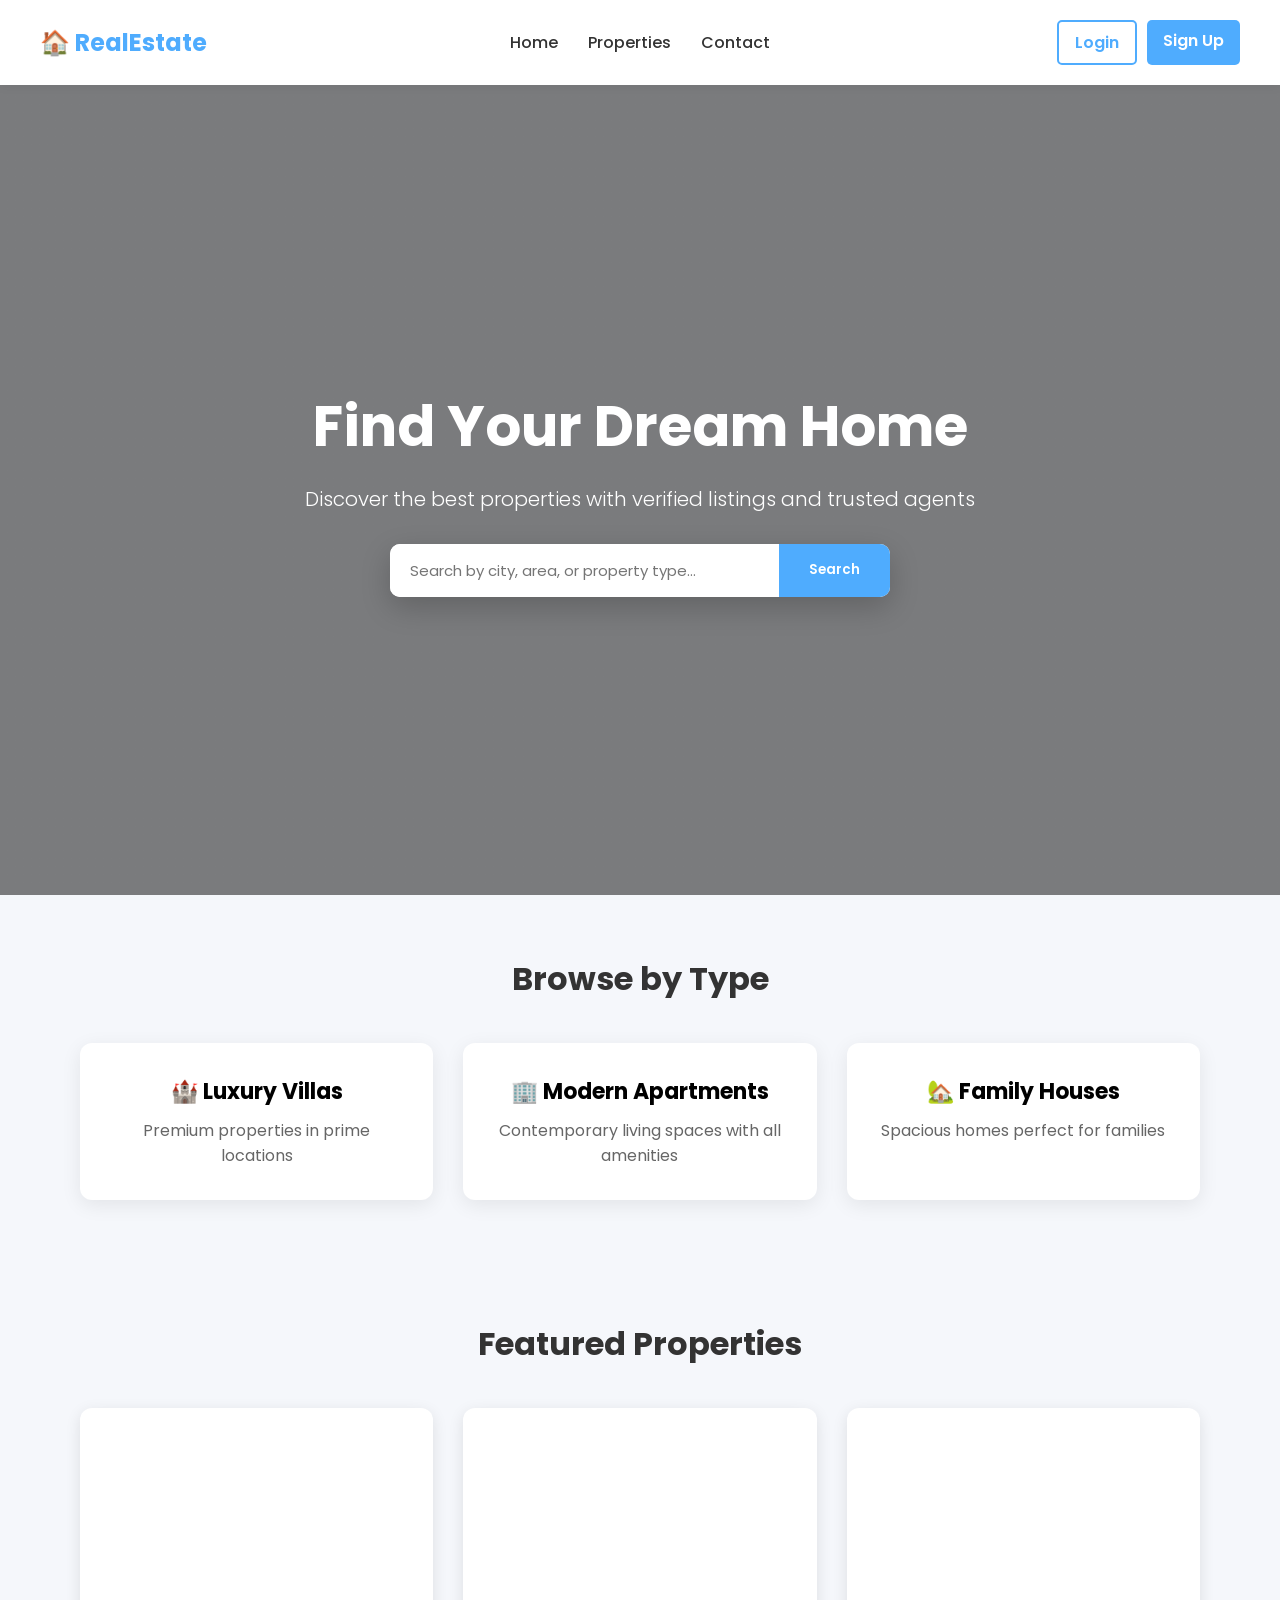
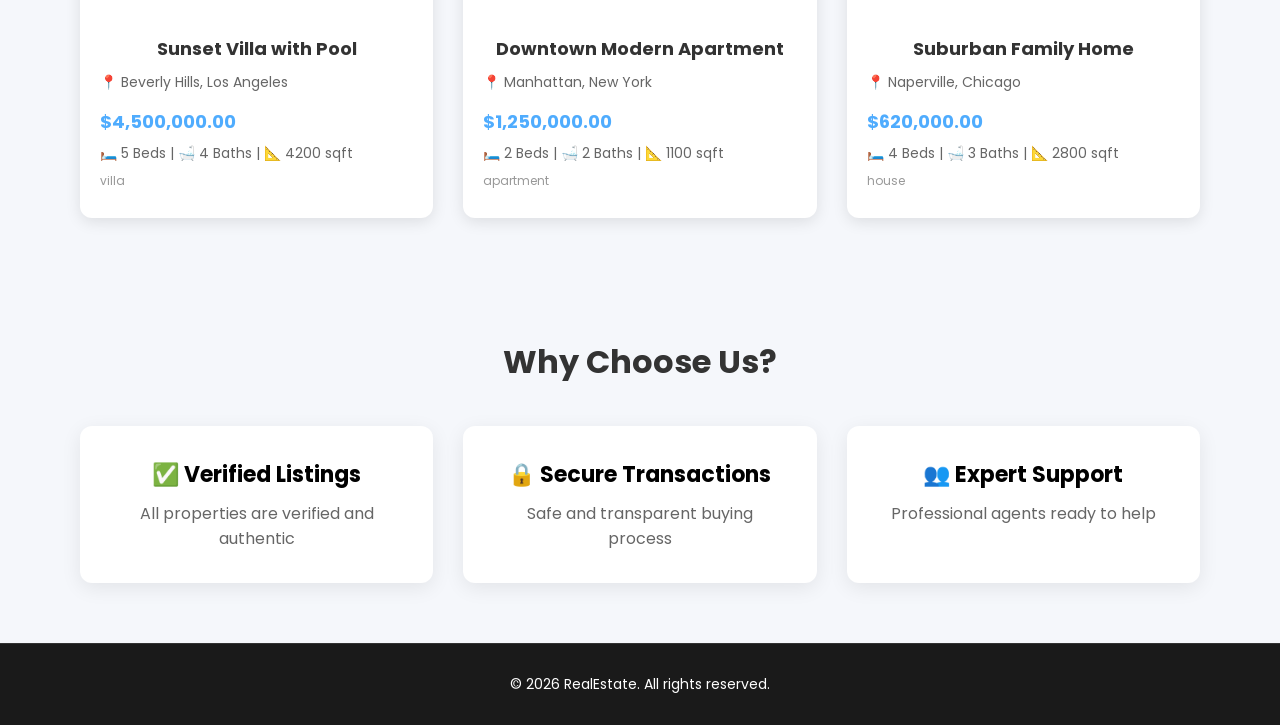
==== RealEstate.Web/index.html @ 119f900d "Add project files." ====
<!DOCTYPE html>
<html lang="en">
<head>
    <meta charset="UTF-8" />
    <meta name="viewport" content="width=device-width, initial-scale=1.0" />
    <title>Real Estate - Find Your Dream Home</title>
    <link href="https://fonts.googleapis.com/css2?family=Poppins:wght@300;400;600;700&display=swap" rel="stylesheet">
    <link rel="stylesheet" href="assets/css/style.css">
</head>

<body>
    <!-- NAVBAR -->
    <header class="navbar">
        <a href="index.html" class="logo">🏠 RealEstate</a>
        <nav>
            <a href="index.html">Home</a>
            <a href="pages/properties.html">Properties</a>
            <a href="pages/contact.html">Contact</a>
        </nav>
        <div id="navAuth"></div>
    </header>

    <!-- MAIN CONTENT -->
    <main class="page-content">
        <!-- HERO SECTION -->
        <section class="hero">
            <div class="overlay">
                <h1>Find Your Dream Home</h1>
                <p>Discover the best properties with verified listings and trusted agents</p>

                <div class="search-box">
                    <input type="text" id="heroSearch" placeholder="Search by city, area, or property type...">
                    <button onclick="searchProperties()">Search</button>
                </div>
            </div>
        </section>

        <!-- FEATURED CATEGORIES -->
        <section class="featured">
            <h2>Browse by Type</h2>
            <div class="featured-grid">
                <a href="pages/properties.html?type=villa" class="feature-card">
                    <h3>🏰 Luxury Villas</h3>
                    <p>Premium properties in prime locations</p>
                </a>

                <a href="pages/properties.html?type=apartment" class="feature-card">
                    <h3>🏢 Modern Apartments</h3>
                    <p>Contemporary living spaces with all amenities</p>
                </a>

                <a href="pages/properties.html?type=house" class="feature-card">
                    <h3>🏡 Family Houses</h3>
                    <p>Spacious homes perfect for families</p>
                </a>
            </div>
        </section>

        <!-- FEATURED PROPERTIES -->
        <section class="featured">
            <h2>Featured Properties</h2>
            <div class="featured-grid" id="featuredProperties"></div>
        </section>

        <!-- WHY CHOOSE US -->
        <section class="featured">
            <h2>Why Choose Us?</h2>
            <div class="featured-grid">
                <div class="feature-card">
                    <h3>✅ Verified Listings</h3>
                    <p>All properties are verified and authentic</p>
                </div>

                <div class="feature-card">
                    <h3>🔒 Secure Transactions</h3>
                    <p>Safe and transparent buying process</p>
                </div>

                <div class="feature-card">
                    <h3>👥 Expert Support</h3>
                    <p>Professional agents ready to help</p>
                </div>
            </div>
        </section>
    </main>

    <!-- FOOTER -->
    <footer class="footer">
        <p>© 2026 RealEstate. All rights reserved.</p>
    </footer>

    <!-- SCRIPTS -->
    <script src="assets/js/api.js"></script>
    <script src="assets/js/navbar.js"></script>  <!-- add this -->
    <script src="assets/js/home.js"></script>
</body>
</html>
---- RealEstate.Web/assets/css/style.css ----
html, body {
    height: 100%;
}

body {
    display: flex;
    flex-direction: column;
    min-height: 100vh;
    background: #f5f7fb;
}

.page-content {
    flex: 1;
}

* {
    margin: 0;
    padding: 0;
    box-sizing: border-box;
    font-family: 'Poppins', sans-serif;
}

/* GENERAL STYLES */
input, textarea, select {
    font-family: 'Poppins', sans-serif;
}

button {
    cursor: pointer;
    transition: all 0.3s ease;
}

button:hover {
    opacity: 0.9;
}

/* NAVBAR */
/* NAVBAR */
.navbar {
    display: grid;
    grid-template-columns: 1fr auto 1fr;
    align-items: center;
    padding: 20px 40px;
    background: white;
    box-shadow: 0 2px 10px rgba(0,0,0,0.05);
    position: sticky;
    top: 0;
    z-index: 100;
}

    .navbar .logo {
        font-size: 24px;
        font-weight: 700;
        color: #4facfe;
        text-decoration: none;
        justify-self: start;
    }

    .navbar nav {
        display: flex;
        gap: 30px;
        align-items: center;
        justify-content: center;
    }

        .navbar nav a {
            text-decoration: none;
            color: #333;
            font-weight: 500;
            transition: color 0.3s;
            white-space: nowrap;
        }

            .navbar nav a:hover {
                color: #4facfe;
            }

    .navbar #navAuth {
        justify-self: end;
    }

    .navbar .auth-buttons {
        display: flex;
        gap: 10px;
        white-space: nowrap;
    }

        .navbar .auth-buttons a {
            padding: 8px 16px;
            border-radius: 5px;
            text-decoration: none;
            font-weight: 600;
            transition: all 0.3s;
            white-space: nowrap;
        }

    .navbar .login-btn {
        color: #4facfe;
        border: 2px solid #4facfe;
    }

    .navbar .signup-btn {
        background: #4facfe;
        color: white;
    }

    .navbar .user-menu {
        position: relative;
    }

        .navbar .user-menu button {
            background: #f0f0f0;
            border: none;
            padding: 8px 16px;
            border-radius: 5px;
            cursor: pointer;
            font-weight: 600;
            white-space: nowrap;
        }

    .navbar .dropdown {
        position: absolute;
        top: 100%;
        right: 0;
        background: white;
        border: 1px solid #ddd;
        border-radius: 5px;
        margin-top: 10px;
        display: none;
        z-index: 101;
        min-width: 150px;
    }

        .navbar .dropdown.active {
            display: block;
        }

        .navbar .dropdown a,
        .navbar .dropdown button {
            display: block;
            width: 100%;
            padding: 12px 16px;
            text-align: left;
            background: none;
            border: none;
            color: #333;
            text-decoration: none;
        }

            .navbar .dropdown button:hover,
            .navbar .dropdown a:hover {
                background: #f0f0f0;
            }
/* HERO */
.hero {
    height: 90vh;
    background: linear-gradient(rgba(0, 0, 0, 0.5), rgba(0, 0, 0, 0.5)), 
                url('https://images.unsplash.com/photo-1568605114967-8130f3a36994?w=1200&h=800&fit=crop') center/cover no-repeat;
    position: relative;
    display: flex;
    align-items: center;
    justify-content: center;
}

.overlay {
    height: 100%;
    display: flex;
    flex-direction: column;
    justify-content: center;
    align-items: center;
    color: white;
    text-align: center;
    width: 100%;
}

.overlay h1 {
    font-size: 56px;
    margin-bottom: 15px;
    font-weight: 700;
}

.overlay p {
    font-size: 20px;
    margin-bottom: 30px;
    font-weight: 300;
}

/* SEARCH BOX */
.search-box {
    display: flex;
    background: white;
    border-radius: 10px;
    overflow: hidden;
    width: 100%;
    max-width: 500px;
    box-shadow: 0 10px 30px rgba(0,0,0,0.2);
}

.search-box input {
    padding: 15px 20px;
    border: none;
    outline: none;
    flex: 1;
    font-size: 15px;
}

.search-box button {
    padding: 15px 30px;
    border: none;
    background: #4facfe;
    color: white;
    cursor: pointer;
    font-weight: 600;
}

/* FEATURED */
.featured {
    padding: 60px 40px;
    text-align: center;
    max-width: 1200px;
    margin: 0 auto;
    width: 100%;
}

.featured h2 {
    font-size: 32px;
    margin-bottom: 40px;
    color: #333;
}

.featured-grid {
    display: grid;
    grid-template-columns: repeat(auto-fit, minmax(280px, 1fr));
    gap: 30px;
}

.feature-card {
    background: white;
    padding: 30px;
    border-radius: 12px;
    box-shadow: 0 5px 20px rgba(0,0,0,0.08);
    text-decoration: none;
    color: black;
    transition: all 0.3s ease;
    border: 2px solid transparent;
}

.feature-card:hover {
    transform: translateY(-8px);
    box-shadow: 0 15px 40px rgba(0,0,0,0.15);
    border-color: #4facfe;
}

.feature-card h3 {
    font-size: 22px;
    margin-bottom: 10px;
}

.feature-card p {
    color: #666;
    font-size: 16px;
}

/* PROPERTY CARD */
.card {
    background: white;
    border-radius: 12px;
    overflow: hidden;
    box-shadow: 0 4px 15px rgba(0,0,0,0.1);
    transition: all 0.3s ease;
    cursor: pointer;
}

.card:hover {
    transform: translateY(-5px);
    box-shadow: 0 8px 25px rgba(0,0,0,0.15);
}

.card img {
    width: 100%;
    height: 200px;
    object-fit: cover;
    border-radius: 12px 12px 0 0;
}

.card-content {
    padding: 20px;
}

.card h3 {
    font-size: 18px;
    margin-bottom: 10px;
    color: #333;
}

.card p {
    font-size: 14px;
    color: #666;
    margin-bottom: 8px;
    display: flex;
    align-items: center;
    gap: 8px;
}

.card .price {
    font-size: 18px;
    color: #4facfe;
    font-weight: 700;
    margin-top: 15px;
}

/* FORMS */
.form-container {
    max-width: 500px;
    margin: 40px auto;
    background: white;
    padding: 40px;
    border-radius: 12px;
    box-shadow: 0 5px 20px rgba(0,0,0,0.08);
}

.form-container h2 {
    text-align: center;
    margin-bottom: 30px;
    color: #333;
}

    .form-container .form-group label {
        text-align: left;
    }

.form-group {
    margin-bottom: 20px;
   
}


.form-group-header {
    display: flex;
    justify-content: flex-start; /* changed from space-between */
    align-items: center;
    gap: 12px; /* space between label and error */
    margin-bottom: 4px;
}

    .form-group-header label {
        margin-bottom: 0;
    }

    .form-group-header .error {
        margin-top: 0;
        margin-bottom: 8px ;
        display: none;
        padding-right: 54px; /* add this */
        text-align: left;
    }

        .form-group-header .error.show {
            display: block;
        }



/* Checkbox row — overrides the generic label and input rules */
.checkbox-group label {
    display: flex;
    align-items: center;
    gap: 8px;
    margin-bottom: 0;
    font-weight: 400;
    color: #555;
    cursor: pointer;
    user-select: none;
    line-height: 1;
}

.checkbox-label {
    font-size: 14px;
    color: #555;
    cursor: default;
}

    .checkbox-label a {
        color: #4facfe;
        text-decoration: none;
        font-weight: 600;
    }

        .checkbox-label a:hover {
            text-decoration: underline;
        }

.checkbox-group input[type="checkbox"] {
    appearance: none;
    -webkit-appearance: none;
    width: 16px !important;
    height: 16px !important;
    min-width: 16px;
    padding: 0 !important;
    flex-shrink: 0;
    border: 1.5px solid #ccc;
    border-radius: 4px;
    background: #fff;
    cursor: pointer;
    position: relative;
    margin: 0;
    transition: background 0.15s, border-color 0.15s;
    box-shadow: none !important;
}

    .checkbox-group input[type="checkbox"]::after {
        content: "";
        position: absolute;
        inset: 0;
        opacity: 0;
        transition: opacity 0.1s;
        background-image: url("data:image/svg+xml,%3Csvg viewBox='0 0 12 9' fill='none' xmlns='http://www.w3.org/2000/svg'%3E%3Cpath d='M1 4L4.5 7.5L11 1' stroke='white' stroke-width='2' stroke-linecap='round' stroke-linejoin='round'/%3E%3C/svg%3E");
        background-repeat: no-repeat;
        background-position: center;
        background-size: 65%;
    }

    .checkbox-group input[type="checkbox"]:checked {
        background: #4facfe;
        border-color: #4facfe;
    }

        .checkbox-group input[type="checkbox"]:checked::after {
            opacity: 1;
        }

.form-group label {
    display: block;
    margin-bottom: 8px;
    color: #555;
    font-weight: 600;
}

.form-group input,
.form-group textarea,
.form-group select {
    width: 100%;
    padding: 12px 15px;
    border: 1px solid #ddd;
    border-radius: 8px;
    font-size: 14px;
    transition: border-color 0.3s;
}

.form-group input:focus,
.form-group textarea:focus,
.form-group select:focus {
    outline: none;
    border-color: #4facfe;
    box-shadow: 0 0 0 3px rgba(79, 172, 254, 0.1);
}

.form-group textarea {
    resize: vertical;
    min-height: 120px;
}

.form-group button {
    width: 100%;
    padding: 12px;
    background: #4facfe;
    color: white;
    border: none;
    border-radius: 8px;
    font-weight: 600;
    font-size: 16px;
}

.form-group button:hover {
    background: #0e86de;
}

.form-group .error {
    color: #e74c3c;
    font-size: 13px;
    margin-top: 5px;
    display: none;
}

.form-group .error.show {
    display: block;
}

.form-link {
    text-align: center;
    margin-top: 20px;
    color: #666;
}

.form-link a {
    color: #4facfe;
    text-decoration: none;
    font-weight: 600;
}

/* FILTERS */
.filters {
    background: white;
    padding: 20px 40px;
    border-radius: 8px;
    margin-bottom: 30px;
    display: flex;
    gap: 20px;
    flex-wrap: wrap;
    align-items: center;
}

.filter-group {
    display: flex;
    gap: 10px;
    align-items: center;
}

.filter-group label {
    font-weight: 600;
    color: #555;
}

.filter-group input,
.filter-group select {
    padding: 8px 12px;
    border: 1px solid #ddd;
    border-radius: 5px;
    font-size: 14px;
}

.filter-group button {
    padding: 8px 20px;
    background: #4facfe;
    color: white;
    border: none;
    border-radius: 5px;
    font-weight: 600;
}

/* PROPERTY DETAILS */
.property-detail {
    background: white;
    border-radius: 12px;
    overflow: hidden;
    box-shadow: 0 5px 20px rgba(0,0,0,0.1);
    max-width: 1000px;
    margin: 40px auto;
}

.property-detail-image {
    width: 100%;
    height: 400px;
    object-fit: cover;
}

.property-detail-content {
    padding: 40px;
}

.property-detail-content h1 {
    font-size: 32px;
    margin-bottom: 20px;
    color: #333;
}

.property-detail-info {
    display: grid;
    grid-template-columns: repeat(2, 1fr);
    gap: 20px;
    margin: 30px 0;
    padding: 20px 0;
    border-top: 1px solid #eee;
    border-bottom: 1px solid #eee;
}

.info-item h3 {
    color: #666;
    font-size: 13px;
    text-transform: uppercase;
    margin-bottom: 8px;
}

.info-item p {
    font-size: 18px;
    font-weight: 700;
    color: #333;
}

.property-detail-price {
    font-size: 32px;
    color: #4facfe;
    font-weight: 700;
    margin: 20px 0;
}

.property-detail-description {
    color: #555;
    line-height: 1.8;
    margin: 30px 0;
}

.inquiry-form {
    background: #f5f7fb;
    padding: 30px;
    border-radius: 12px;
    margin-top: 40px;
}

/* FOOTER */
.footer {
    text-align: center;
    padding: 30px 20px;
    background: #1a1a1a;
    color: white;
    margin-top: auto;
    border-top: 1px solid #333;
}

.footer p {
    font-size: 14px;
}

/* ALERTS */
.alert {
    padding: 15px 20px;
    border-radius: 8px;
    margin-bottom: 20px;
    display: none;
}

.alert.show {
    display: block;
}

.alert.success {
    background: #d4edda;
    color: #155724;
    border: 1px solid #c3e6cb;
}

.alert.error {
    background: #f8d7da;
    color: #721c24;
    border: 1px solid #f5c6cb;
}



/* PAGE TRANSITIONS */
body {
    opacity: 0;
    transform: translateY(12px);
    transition: opacity 0.4s ease, transform 0.4s ease;
}

    body.page-ready {
        opacity: 1;
        transform: translateY(0);
    }

    body.page-exit {
        opacity: 0;
        transform: translateY(-8px);
        transition: opacity 0.25s ease, transform 0.25s ease;
    }



/* SUCCESS POPUP */
.popup-overlay {
    position: fixed;
    inset: 0;
    background: rgba(0, 0, 0, 0.4);
    display: flex;
    align-items: center;
    justify-content: center;
    z-index: 999;
    opacity: 0;
    visibility: hidden;
    transition: opacity 0.3s ease, visibility 0.3s ease;
}

    .popup-overlay.show {
        opacity: 1;
        visibility: visible;
    }

.popup-box {
    background: white;
    border-radius: 16px;
    padding: 40px;
    max-width: 400px;
    width: 90%;
    text-align: center;
    transform: translateY(30px) scale(0.95);
    transition: transform 0.35s ease, opacity 0.35s ease;
    opacity: 0;
    box-shadow: 0 20px 60px rgba(0, 0, 0, 0.15);
}

.popup-overlay.show .popup-box {
    transform: translateY(0) scale(1);
    opacity: 1;
}

.popup-icon {
    width: 64px;
    height: 64px;
    background: #eaf6ff;
    border-radius: 50%;
    display: flex;
    align-items: center;
    justify-content: center;
    margin: 0 auto 20px;
    font-size: 28px;
}

.popup-box h3 {
    font-size: 20px;
    font-weight: 600;
    color: #333;
    margin-bottom: 10px;
}

.popup-box p {
    font-size: 14px;
    color: #666;
    line-height: 1.6;
    margin-bottom: 24px;
}

.popup-close {
    background: #4facfe;
    color: white;
    border: none;
    padding: 12px 32px;
    border-radius: 8px;
    font-size: 15px;
    font-weight: 600;
    cursor: pointe
    /* RESPONSIVE */
    @media (max-width: 768px) {
    .navbar {
        padding: 15px 20px;
        grid-template-columns: 1fr; /* stack on mobile */
        justify-items: center;
        gap: 15px;
    }

        .navbar .logo {
            justify-self: center;
        }

        .navbar #navAuth {
            justify-self: center;
        }

        .navbar nav {
            flex-direction: column;
            gap: 10px;
            width: 100%;
        }

    .overlay h1 {
        font-size: 36px;
    }

    .overlay p {
        font-size: 16px;
    }

    .search-box {
        flex-direction: column;
        max-width: 100%;
    }

        .search-box input {
            width: 100%;
        }

    .featured {
        padding: 30px 20px;
    }

    .featured-grid {
        grid-template-columns: 1fr;
    }

    .property-detail-info {
        grid-template-columns: 1fr;
    }

    .filters {
        flex-direction: column;
    }

    .filter-group {
        width: 100%;
    }

        .filter-group input,
        .filter-group select,
        .filter-group button {
            width: 100%;
        }

    .form-container {
        margin: 20px;
        padding: 20px;
    }
}
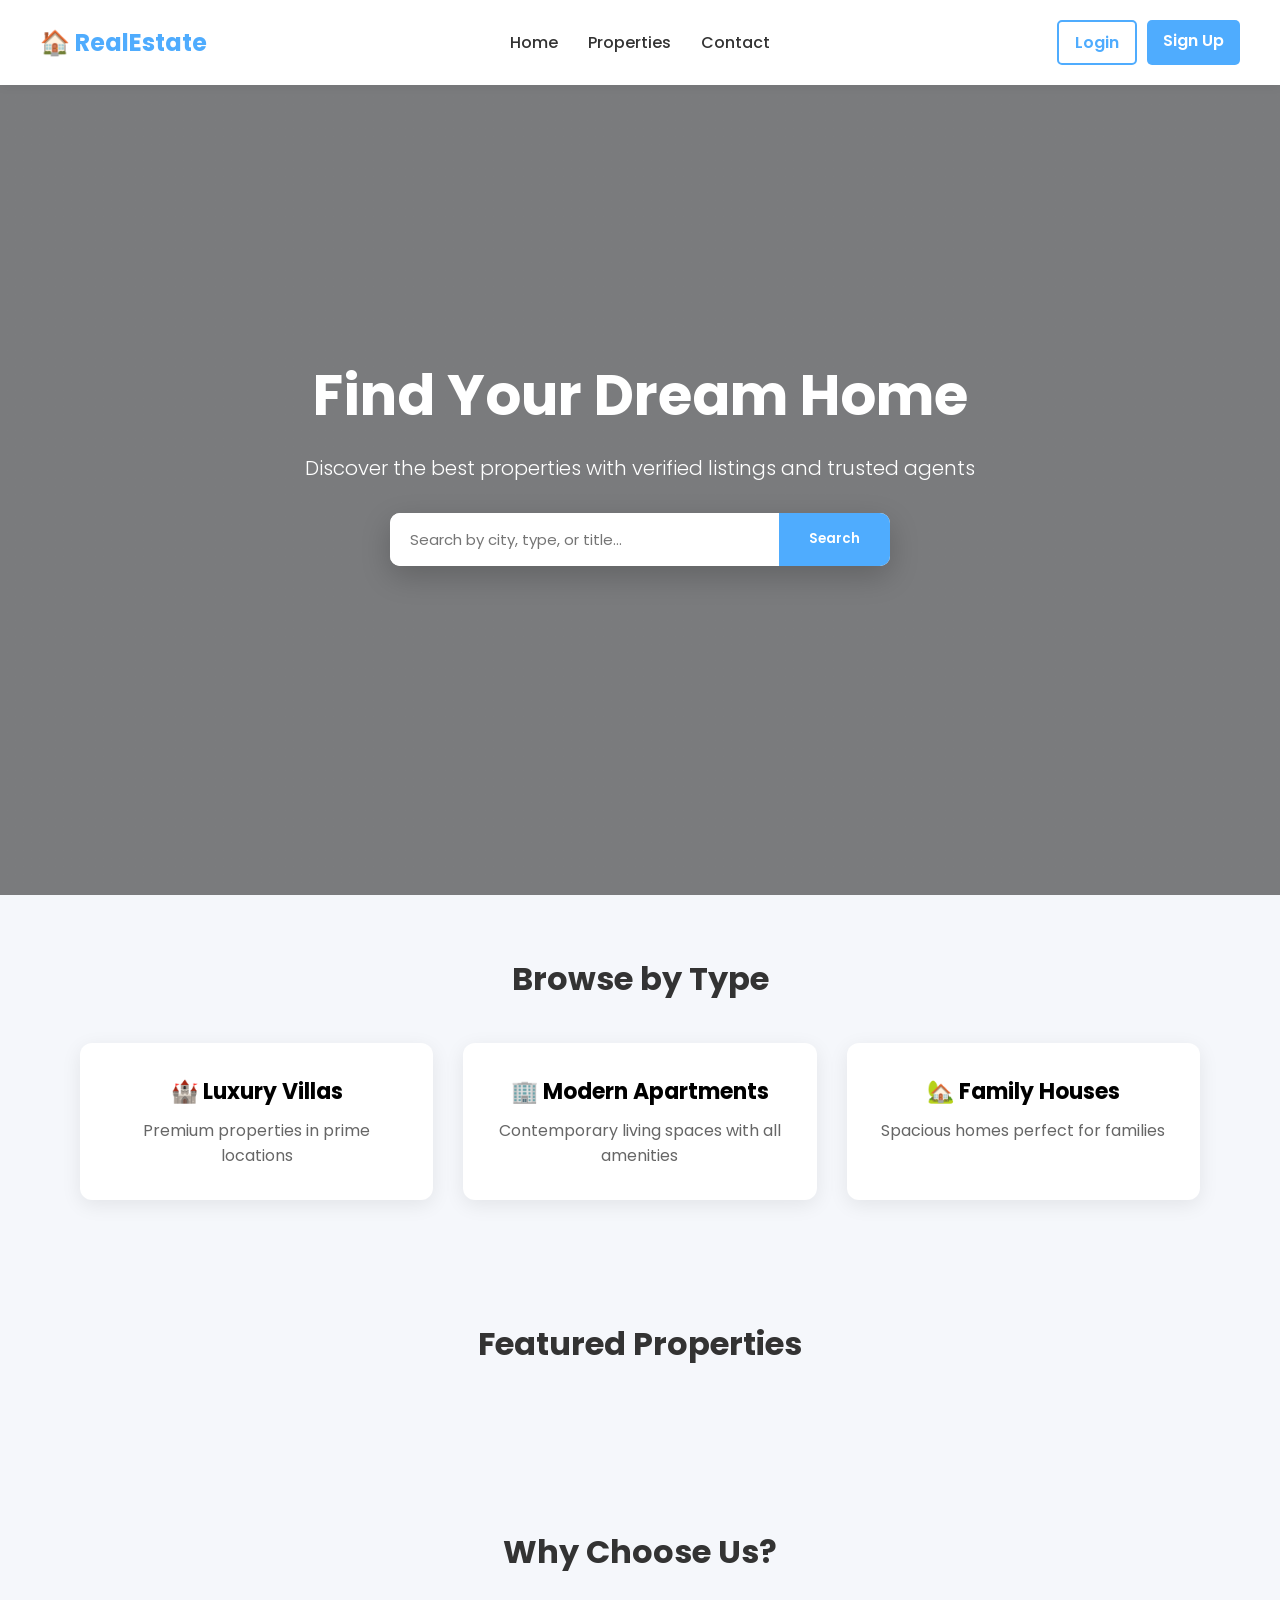
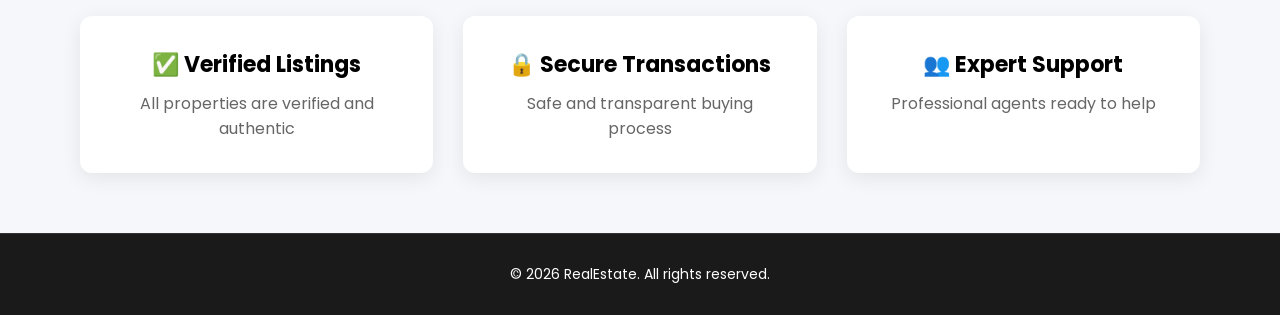
==== commit 638aff4f: "fixed contact form message sent popup. removed fake properties and fetch listing from sql server." ====
--- a/RealEstate.Web/index.html
+++ b/RealEstate.Web/index.html
@@ -12,16 +12,19 @@
     <!-- NAVBAR -->
     <header class="navbar">
         <a href="index.html" class="logo">🏠 RealEstate</a>
+
         <nav>
             <a href="index.html">Home</a>
             <a href="pages/properties.html">Properties</a>
             <a href="pages/contact.html">Contact</a>
         </nav>
+
         <div id="navAuth"></div>
     </header>
 
     <!-- MAIN CONTENT -->
     <main class="page-content">
+
         <!-- HERO SECTION -->
         <section class="hero">
             <div class="overlay">
@@ -29,15 +32,24 @@
                 <p>Discover the best properties with verified listings and trusted agents</p>
 
                 <div class="search-box">
-                    <input type="text" id="heroSearch" placeholder="Search by city, area, or property type...">
-                    <button onclick="searchProperties()">Search</button>
+                    <input id="homeSearchInput"
+                           type="text"
+                           placeholder="Search by city, type, or title..."
+                           autocomplete="off">
+
+                    <button type="button" onclick="handleHomeSearch()">
+                        Search
+                    </button>
                 </div>
+
+                <p id="searchError" class="search-error"></p>
             </div>
         </section>
 
         <!-- FEATURED CATEGORIES -->
         <section class="featured">
             <h2>Browse by Type</h2>
+
             <div class="featured-grid">
                 <a href="pages/properties.html?type=villa" class="feature-card">
                     <h3>🏰 Luxury Villas</h3>
@@ -65,6 +77,7 @@
         <!-- WHY CHOOSE US -->
         <section class="featured">
             <h2>Why Choose Us?</h2>
+
             <div class="featured-grid">
                 <div class="feature-card">
                     <h3>✅ Verified Listings</h3>
@@ -82,6 +95,7 @@
                 </div>
             </div>
         </section>
+
     </main>
 
     <!-- FOOTER -->
@@ -91,7 +105,40 @@
 
     <!-- SCRIPTS -->
     <script src="assets/js/api.js"></script>
-    <script src="assets/js/navbar.js"></script>  <!-- add this -->
+    <script src="assets/js/navbar.js"></script>
     <script src="assets/js/home.js"></script>
+
+    <!-- HOME SEARCH SCRIPT -->
+    <script>
+        function handleHomeSearch() {
+            const searchInput = document.getElementById("homeSearchInput");
+            const searchError = document.getElementById("searchError");
+
+            const searchValue = searchInput.value.trim();
+
+            searchError.textContent = "";
+
+            if (!searchValue) {
+                searchError.textContent = "Please enter a city, property type, or keyword.";
+                searchInput.focus();
+                return;
+            }
+
+            if (searchValue.length < 2) {
+                searchError.textContent = "Search must be at least 2 characters.";
+                searchInput.focus();
+                return;
+            }
+
+            window.location.href = `pages/properties.html?search=${encodeURIComponent(searchValue)}`;
+        }
+
+        document.getElementById("homeSearchInput").addEventListener("keydown", function (e) {
+            if (e.key === "Enter") {
+                e.preventDefault();
+                handleHomeSearch();
+            }
+        });
+    </script>
 </body>
 </html>
--- a/RealEstate.Web/assets/css/style.css
+++ b/RealEstate.Web/assets/css/style.css
@@ -34,7 +34,7 @@
     opacity: 0.9;
 }
 
-/* NAVBAR */
+
 /* NAVBAR */
 .navbar {
     display: grid;
@@ -75,6 +75,51 @@
                 color: #4facfe;
             }
 
+
+
+
+#navAuth {
+    display: flex;
+    align-items: center;
+    gap: 12px;
+}
+
+.user-pill {
+    background: #f1f5f9;
+    padding: 8px 12px;
+    border-radius: 999px;
+    color: #333;
+    font-size: 14px;
+    font-weight: 500;
+}
+
+.logout-btn {
+    padding: 8px 14px;
+    border-radius: 8px;
+    border: none;
+    background: #ff4d4d;
+    color: white;
+    cursor: pointer;
+    font-weight: 500;
+}
+
+.auth-link {
+    text-decoration: none;
+    color: #333;
+    font-weight: 500;
+}
+
+.auth-button {
+    padding: 8px 14px;
+    border-radius: 8px;
+    background: #4facfe;
+    color: white;
+    text-decoration: none;
+    font-weight: 500;
+}
+
+
+
     .navbar #navAuth {
         justify-self: end;
     }
@@ -194,6 +239,15 @@
     width: 100%;
     max-width: 500px;
     box-shadow: 0 10px 30px rgba(0,0,0,0.2);
+}
+
+
+.search-error {
+    margin-top: 12px;
+    color: #ffdddd;
+    font-size: 14px;
+    font-weight: 500;
+    min-height: 20px;
 }
 
 .search-box input {
@@ -650,96 +704,25 @@
 /* PAGE TRANSITIONS */
 body {
     opacity: 0;
-    transform: translateY(12px);
-    transition: opacity 0.4s ease, transform 0.4s ease;
+    transition: opacity 0.35s ease;
 }
 
     body.page-ready {
         opacity: 1;
-        transform: translateY(0);
     }
 
     body.page-exit {
         opacity: 0;
-        transform: translateY(-8px);
-        transition: opacity 0.25s ease, transform 0.25s ease;
-    }
-
-
-
-/* SUCCESS POPUP */
-.popup-overlay {
-    position: fixed;
-    inset: 0;
-    background: rgba(0, 0, 0, 0.4);
-    display: flex;
-    align-items: center;
-    justify-content: center;
-    z-index: 999;
-    opacity: 0;
-    visibility: hidden;
-    transition: opacity 0.3s ease, visibility 0.3s ease;
-}
-
-    .popup-overlay.show {
-        opacity: 1;
-        visibility: visible;
-    }
-
-.popup-box {
-    background: white;
-    border-radius: 16px;
-    padding: 40px;
-    max-width: 400px;
-    width: 90%;
-    text-align: center;
-    transform: translateY(30px) scale(0.95);
-    transition: transform 0.35s ease, opacity 0.35s ease;
-    opacity: 0;
-    box-shadow: 0 20px 60px rgba(0, 0, 0, 0.15);
-}
-
-.popup-overlay.show .popup-box {
-    transform: translateY(0) scale(1);
-    opacity: 1;
-}
-
-.popup-icon {
-    width: 64px;
-    height: 64px;
-    background: #eaf6ff;
-    border-radius: 50%;
-    display: flex;
-    align-items: center;
-    justify-content: center;
-    margin: 0 auto 20px;
-    font-size: 28px;
-}
-
-.popup-box h3 {
-    font-size: 20px;
-    font-weight: 600;
-    color: #333;
-    margin-bottom: 10px;
-}
-
-.popup-box p {
-    font-size: 14px;
-    color: #666;
-    line-height: 1.6;
-    margin-bottom: 24px;
-}
-
-.popup-close {
-    background: #4facfe;
-    color: white;
-    border: none;
-    padding: 12px 32px;
-    border-radius: 8px;
-    font-size: 15px;
-    font-weight: 600;
-    cursor: pointe
-    /* RESPONSIVE */
+        transition: opacity 0.25s ease;
+    }
+
+
+
+
+
+
+        
+        /* RESPONSIVE */
     @media (max-width: 768px) {
     .navbar {
         padding: 15px 20px;
@@ -801,6 +784,7 @@
 
         .filter-group input,
         .filter-group select,
+        .filter-group select,
         .filter-group button {
             width: 100%;
         }
@@ -810,3 +794,84 @@
         padding: 20px;
     }
 }
+
+
+
+/* ===============================
+   FINAL POPUP POSITION FIX
+   Keep this at the VERY BOTTOM
+================================ */
+
+#successPopup.popup-overlay {
+    position: fixed !important;
+    inset: 0 !important;
+    width: 100vw !important;
+    height: 100vh !important;
+    background: rgba(15, 23, 42, 0.6) !important;
+    backdrop-filter: blur(6px);
+    display: none !important;
+    align-items: center !important;
+    justify-content: center !important;
+    z-index: 999999 !important;
+    padding: 20px !important;
+    margin: 0 !important;
+}
+
+    #successPopup.popup-overlay.show {
+        display: flex !important;
+    }
+
+#successPopup .popup-box {
+    width: min(420px, 92vw) !important;
+    background: #ffffff !important;
+    border-radius: 18px !important;
+    padding: 32px 28px !important;
+    text-align: center !important;
+    box-shadow: 0 25px 60px rgba(0, 0, 0, 0.25) !important;
+    margin: 0 !important;
+}
+
+#successPopup .popup-icon {
+    width: 70px !important;
+    height: 70px !important;
+    margin: 0 auto 18px !important;
+    border-radius: 50% !important;
+    background: #e0f2fe !important;
+    display: flex !important;
+    align-items: center !important;
+    justify-content: center !important;
+    font-size: 32px !important;
+}
+
+#successPopup .popup-box h3 {
+    font-size: 24px !important;
+    margin-bottom: 10px !important;
+    color: #111827 !important;
+}
+
+#successPopup .popup-box p {
+    font-size: 15px !important;
+    color: #6b7280 !important;
+    line-height: 1.6 !important;
+    margin-bottom: 24px !important;
+}
+
+#successPopup .popup-close {
+    width: 100% !important;
+    padding: 12px 18px !important;
+    border: none !important;
+    border-radius: 10px !important;
+    background: #4facfe !important;
+    color: #ffffff !important;
+    font-size: 15px !important;
+    font-weight: 600 !important;
+    cursor: pointer !important;
+}
+
+    #successPopup .popup-close:hover {
+        background: #238be6 !important;
+    }
+
+body.popup-open {
+    overflow: hidden !important;
+}
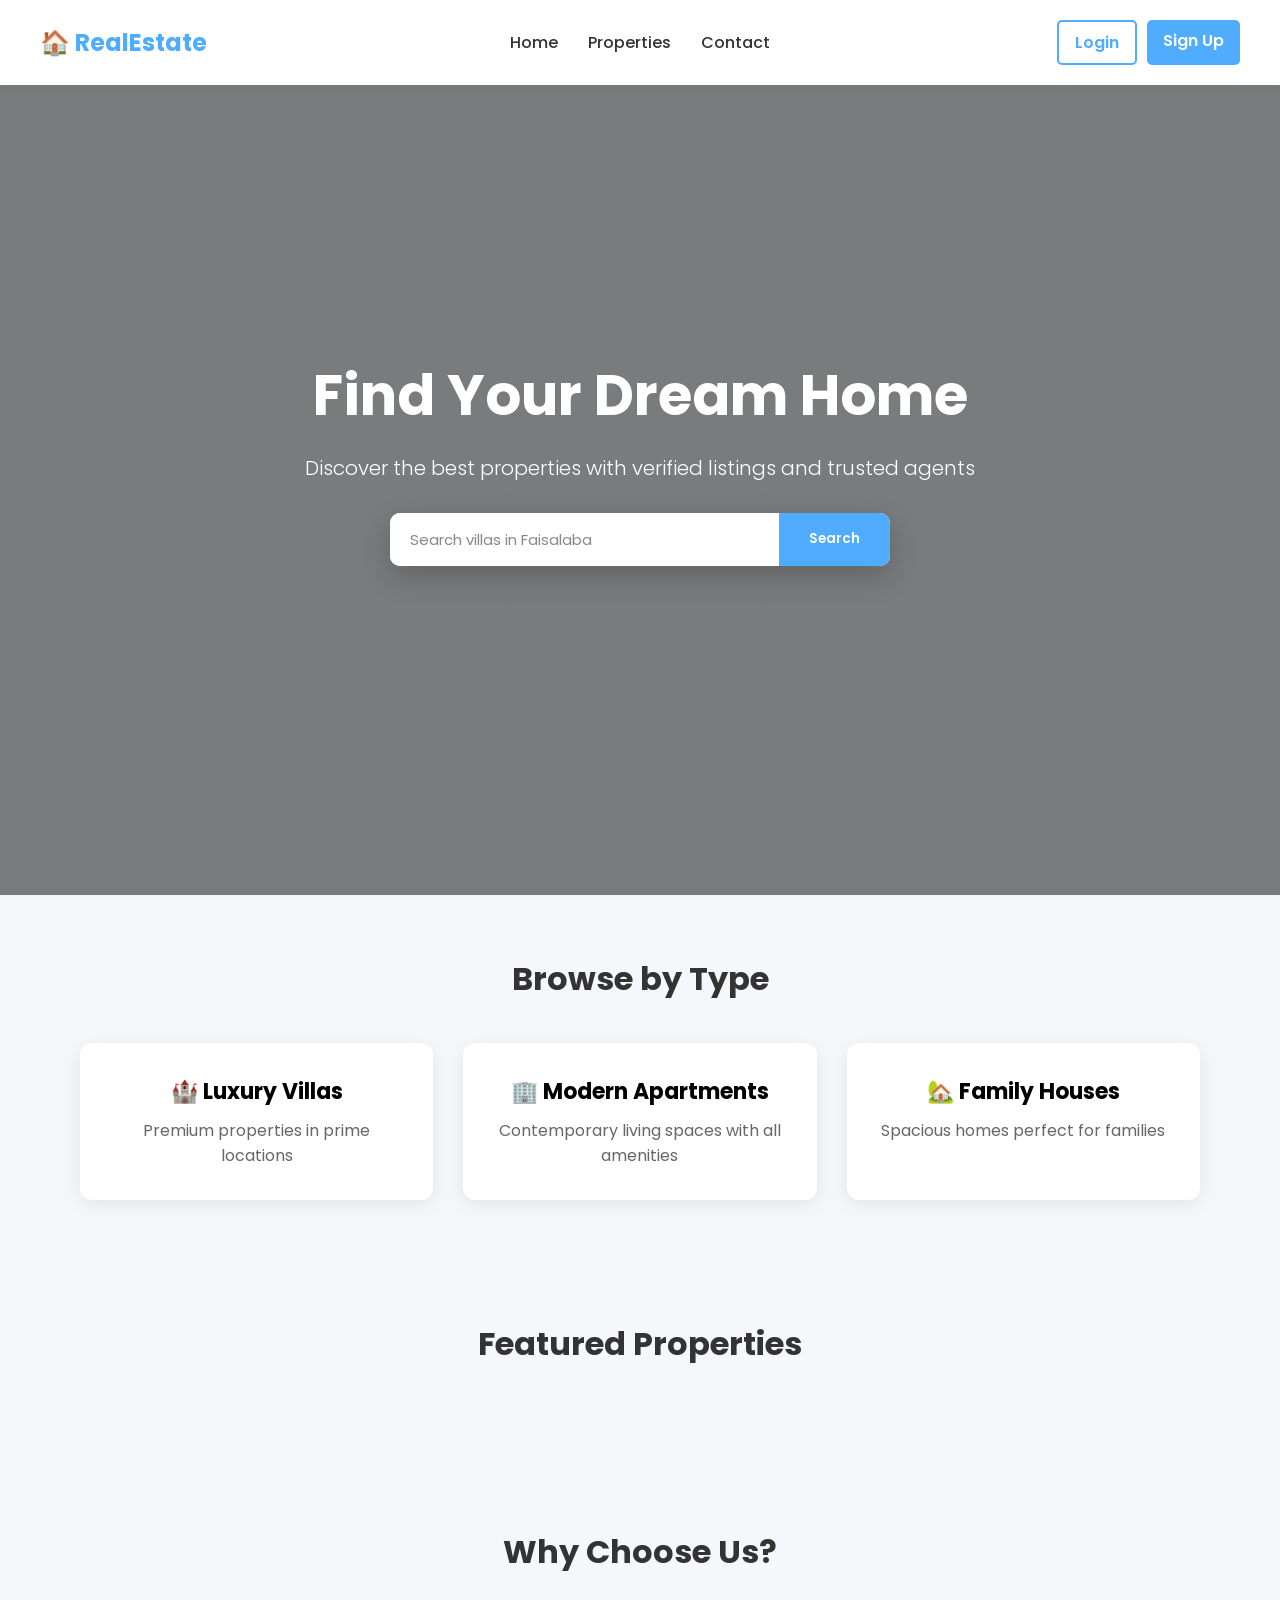
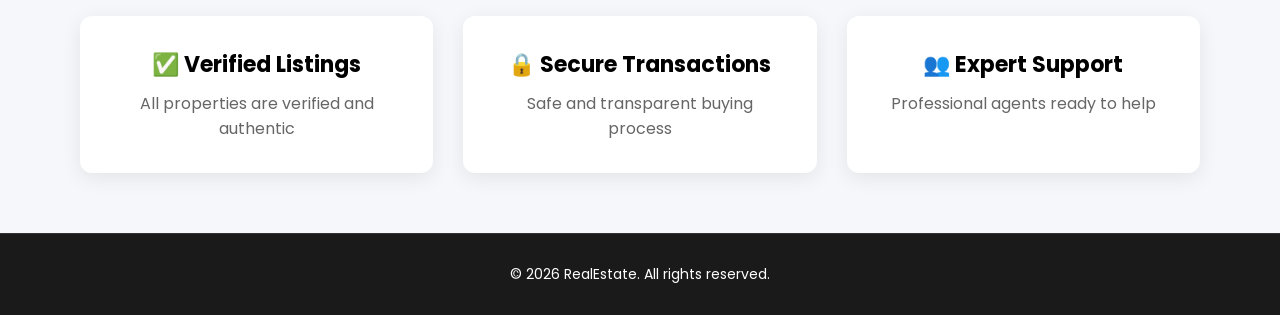
==== commit b398ac79: "created landing page with get started button" ====
--- a/RealEstate.Web/index.html
+++ b/RealEstate.Web/index.html
@@ -34,7 +34,7 @@
                 <div class="search-box">
                     <input id="homeSearchInput"
                            type="text"
-                           placeholder="Search by city, type, or title..."
+                           placeholder=""
                            autocomplete="off">
 
                     <button type="button" onclick="handleHomeSearch()">
@@ -107,6 +107,7 @@
     <script src="assets/js/api.js"></script>
     <script src="assets/js/navbar.js"></script>
     <script src="assets/js/home.js"></script>
+    <script src="assets/js/searchAnimation.js"></script>
 
     <!-- HOME SEARCH SCRIPT -->
     <script>
--- a/RealEstate.Web/assets/css/style.css
+++ b/RealEstate.Web/assets/css/style.css
@@ -257,6 +257,11 @@
     flex: 1;
     font-size: 15px;
 }
+
+    .search-box input::placeholder {
+        color: #888;
+        font-weight: 400;
+    }
 
 .search-box button {
     padding: 15px 30px;
